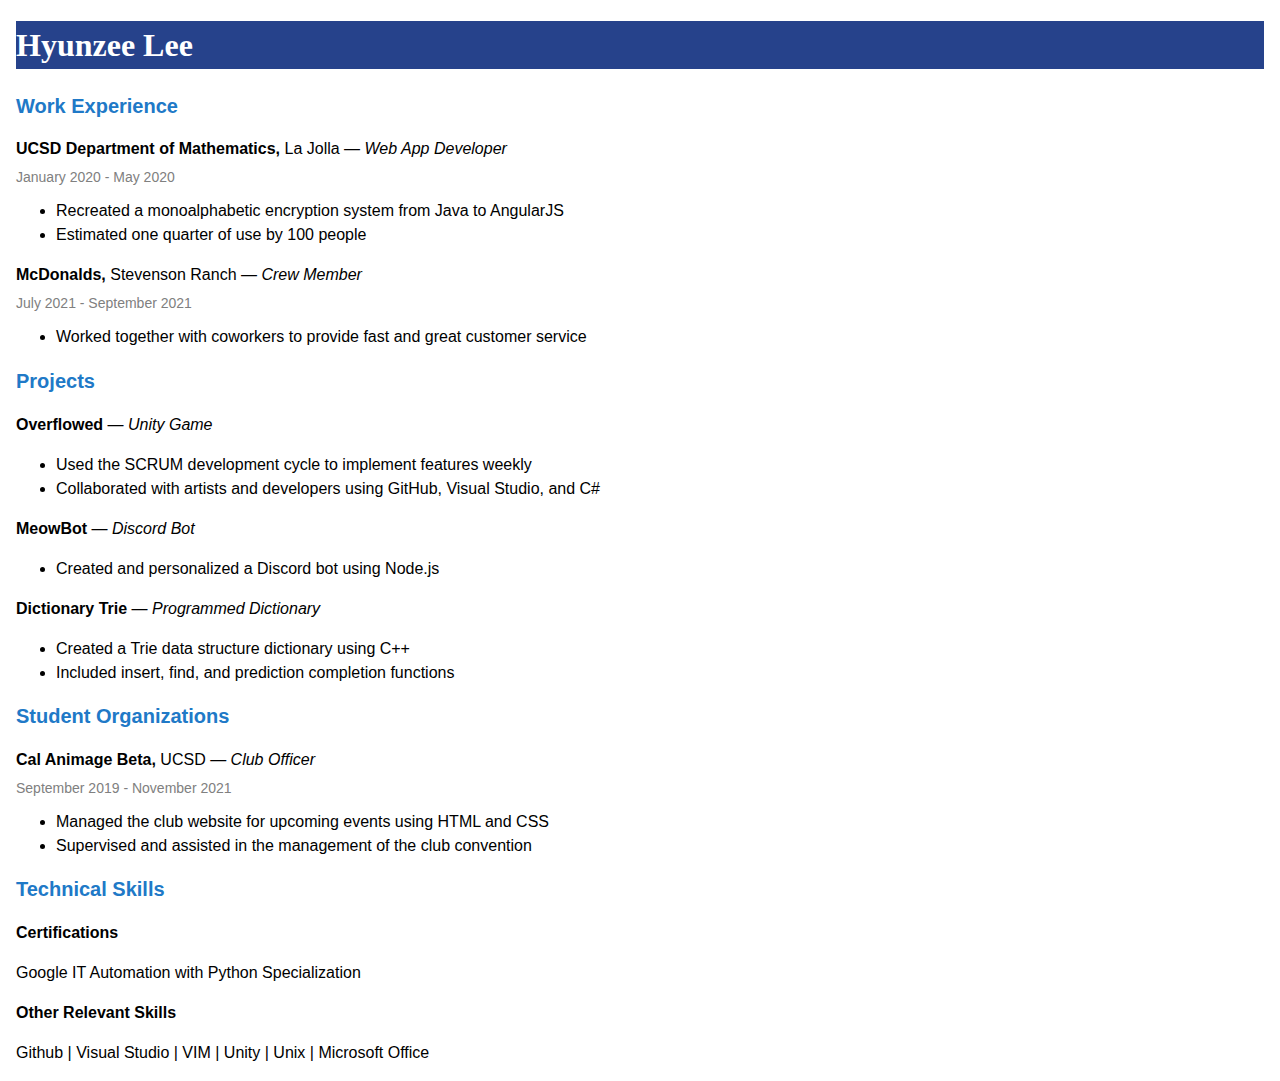
==== index.html @ 9cb50ca0 "Initial Commit with Temporary Resume" ====
<!DOCTYPE html>
<html lang="en">
  <head>
    <meta charset="utf-8" />
    <meta name="viewport" content="width=device-width, initial-scale=1" />
    <link rel="icon" href="https://glitch.com/favicon.ico" />

    <title>Portfolio Site</title>

    <!-- import the webpage's stylesheet -->
    <link rel="stylesheet" href="/style.css" />

    <!-- import the webpage's javascript file -->
    <script src="/script.js" defer></script>
  </head>
  <body>
    <!-- this is the start of content -->
    <h1>Hyunzee Lee</h1>

    <!-- Work experience -->
    <h2>Work Experience</h2>

    <h3>
      UCSD Department of Mathematics,
      <span style="font-weight: normal">
        La Jolla — <i>Web App Developer</i>
      </span>
    </h3>
    <h4>January 2020 - May 2020</h4>
    <ul>
      <li>
        Recreated a monoalphabetic encryption system from Java to AngularJS
      </li>
      <li>Estimated one quarter of use by 100 people</li>
    </ul>

    <h3>
      McDonalds,
      <span style="font-weight: normal">
        Stevenson Ranch — <i>Crew Member</i>
      </span>
    </h3>
    <h4>July 2021 - September 2021</h4>
    <ul>
      <li>
        Worked together with coworkers to provide fast and great customer
        service
      </li>
    </ul>

    <!-- Projects -->
    <h2>Projects</h2>

    <h3>
      Overflowed
      <span style="font-weight: normal"> — <i>Unity Game</i> </span>
    </h3>
    <ul>
      <li>Used the SCRUM development cycle to implement features weekly</li>
      <li>
        Collaborated with artists and developers using GitHub, Visual Studio,
        and C#
      </li>
    </ul>

    <h3>
      MeowBot
      <span style="font-weight: normal"> — <i>Discord Bot</i> </span>
    </h3>
    <ul>
      <li>Created and personalized a Discord bot using Node.js</li>
    </ul>

    <h3>
      Dictionary Trie
      <span style="font-weight: normal"> — <i>Programmed Dictionary</i> </span>
    </h3>
    <ul>
      <li>Created a Trie data structure dictionary using C++</li>
      <li>Included insert, find, and prediction completion functions</li>
    </ul>

    <!-- Student Organizations -->
    <h2>Student Organizations</h2>

    <h3>
      Cal Animage Beta,
      <span style="font-weight: normal"> UCSD — <i>Club Officer</i> </span>
    </h3>
    <h4>September 2019 - November 2021</h4>
    <ul>
      <li>Managed the club website for upcoming events using HTML and CSS</li>
      <li>Supervised and assisted in the management of the club convention</li>
    </ul>

    <!-- Technical Skills -->
    <h2>Technical Skills</h2>

    <h3>Certifications</h3>
    <p>Google IT Automation with Python Specialization</p>
    <h3>Other Relevant Skills</h3>
    <p>Github | Visual Studio | VIM | Unity | Unix | Microsoft Office</p>
  </body>
</html>
---- style.css ----
/* a minimalist set of CSS resets */

/* default to border-box */
html {
    box-sizing: border-box;
    font-size: 16px;
  }
  
  *, *:before, *:after {
    box-sizing: inherit;
  }
  
  /* adjust typography defaults */
  body {
    margin: 1rem;
    font-family: sans-serif;
    line-height: 1.5;
  }
  
  /* images and videos max out at full width */
  img,
  video {
    height: auto;
    max-width: 100%;
  }
  
  
  h1 {
    font-family: "Times New Roman", Times, serif;
    color: white;
    background-color: #26428B;
  }
  h2 {
    font-size: 20px;
    color: #2079C7;
  }
  h3 {
    font-size: 16px;
  }
  h4 {
    font-size: 14px;
    margin-top: -10px;
    margin-bottom: -5px;
    color: grey;
    font-weight: normal;
  }
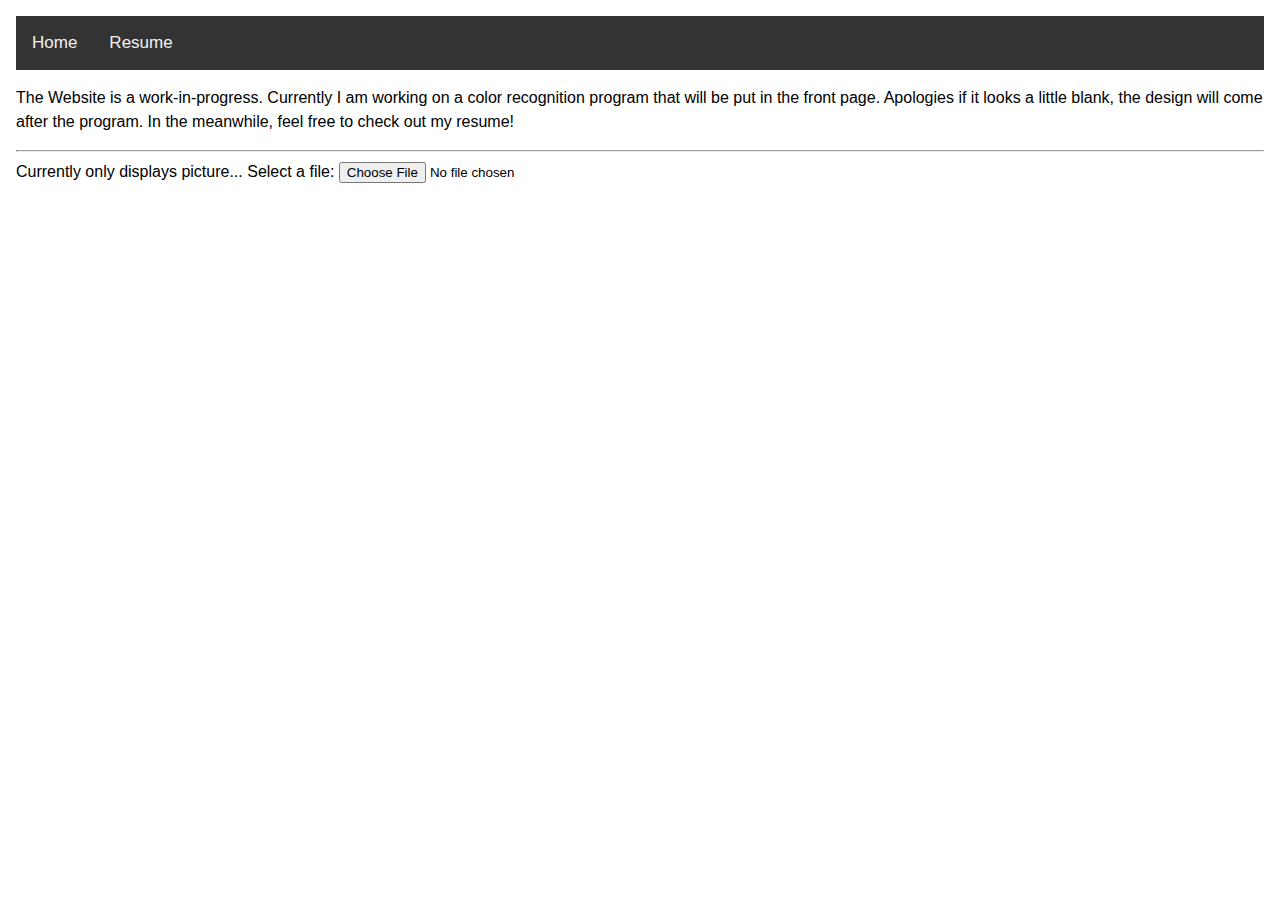
==== commit 3b83a46a: "Separated resume tab from home" ====
--- a/index.html
+++ b/index.html
@@ -12,93 +12,37 @@
 
     <!-- import the webpage's javascript file -->
     <script src="/script.js" defer></script>
+    <script src="htpps://ajax.googleapis.com/ajax/libs/jquery/2.2.0/jquery.min.js"></script>
   </head>
   <body>
-    <!-- this is the start of content -->
-    <h1>Hyunzee Lee</h1>
+    <!-- top nav bar -->
+    <div class="topnav">
+      <a href="/">Home</a>
+      <a href="resume.html">Resume</a>
+    </div>
 
-    <!-- Work experience -->
-    <h2>Work Experience</h2>
+    <button onclick="gotoTop()" id="topBtn" title="Go to top">Top</button>
 
-    <h3>
-      UCSD Department of Mathematics,
-      <span style="font-weight: normal">
-        La Jolla — <i>Web App Developer</i>
-      </span>
-    </h3>
-    <h4>January 2020 - May 2020</h4>
-    <ul>
-      <li>
-        Recreated a monoalphabetic encryption system from Java to AngularJS
-      </li>
-      <li>Estimated one quarter of use by 100 people</li>
-    </ul>
+    <p>
+      The Website is a work-in-progress. Currently I am working on a color
+      recognition program that will be put in the front page.  Apologies if it looks a little blank,
+      the design will come after the program. In the meanwhile,
+      feel free to check out my resume!
+    </p>
+<hr />
+    
+    Currently only displays picture...
+    <!-- File selection -->
+    <label for="myfile">Select a file:</label>
+    <input
+      type="file"
+      id="myfile"
+      name="myfile"
+      onchange="onFileSelected(event)"
+    />
+    <img id="fileImg" height="100" />
 
-    <h3>
-      McDonalds,
-      <span style="font-weight: normal">
-        Stevenson Ranch — <i>Crew Member</i>
-      </span>
-    </h3>
-    <h4>July 2021 - September 2021</h4>
-    <ul>
-      <li>
-        Worked together with coworkers to provide fast and great customer
-        service
-      </li>
-    </ul>
-
-    <!-- Projects -->
-    <h2>Projects</h2>
-
-    <h3>
-      Overflowed
-      <span style="font-weight: normal"> — <i>Unity Game</i> </span>
-    </h3>
-    <ul>
-      <li>Used the SCRUM development cycle to implement features weekly</li>
-      <li>
-        Collaborated with artists and developers using GitHub, Visual Studio,
-        and C#
-      </li>
-    </ul>
-
-    <h3>
-      MeowBot
-      <span style="font-weight: normal"> — <i>Discord Bot</i> </span>
-    </h3>
-    <ul>
-      <li>Created and personalized a Discord bot using Node.js</li>
-    </ul>
-
-    <h3>
-      Dictionary Trie
-      <span style="font-weight: normal"> — <i>Programmed Dictionary</i> </span>
-    </h3>
-    <ul>
-      <li>Created a Trie data structure dictionary using C++</li>
-      <li>Included insert, find, and prediction completion functions</li>
-    </ul>
-
-    <!-- Student Organizations -->
-    <h2>Student Organizations</h2>
-
-    <h3>
-      Cal Animage Beta,
-      <span style="font-weight: normal"> UCSD — <i>Club Officer</i> </span>
-    </h3>
-    <h4>September 2019 - November 2021</h4>
-    <ul>
-      <li>Managed the club website for upcoming events using HTML and CSS</li>
-      <li>Supervised and assisted in the management of the club convention</li>
-    </ul>
-
-    <!-- Technical Skills -->
-    <h2>Technical Skills</h2>
-
-    <h3>Certifications</h3>
-    <p>Google IT Automation with Python Specialization</p>
-    <h3>Other Relevant Skills</h3>
-    <p>Github | Visual Studio | VIM | Unity | Unix | Microsoft Office</p>
+    <script></script>
+    <p id="color"></p>
   </body>
 </html>
--- a/style.css
+++ b/style.css
@@ -2,45 +2,107 @@
 
 /* default to border-box */
 html {
-    box-sizing: border-box;
-    font-size: 16px;
-  }
-  
-  *, *:before, *:after {
-    box-sizing: inherit;
-  }
-  
-  /* adjust typography defaults */
-  body {
-    margin: 1rem;
-    font-family: sans-serif;
-    line-height: 1.5;
-  }
-  
-  /* images and videos max out at full width */
-  img,
-  video {
-    height: auto;
-    max-width: 100%;
-  }
-  
-  
-  h1 {
-    font-family: "Times New Roman", Times, serif;
-    color: white;
-    background-color: #26428B;
-  }
-  h2 {
-    font-size: 20px;
-    color: #2079C7;
-  }
-  h3 {
-    font-size: 16px;
-  }
-  h4 {
-    font-size: 14px;
-    margin-top: -10px;
-    margin-bottom: -5px;
-    color: grey;
-    font-weight: normal;
-  }+  box-sizing: border-box;
+  font-size: 16px;
+}
+
+*,
+*:before,
+*:after {
+  box-sizing: inherit;
+}
+
+/* adjust typography defaults */
+body {
+  margin: 1rem;
+  font-family: sans-serif;
+  line-height: 1.5;
+}
+
+/* images and videos max out at full width */
+img,
+video {
+  height: auto;
+  max-width: 100%;
+}
+
+h2 {
+  font-size: 20px;
+  color: #2079c7;
+}
+h3 {
+  font-size: 16px;
+}
+h4 {
+  font-size: 14px;
+  margin-top: -10px;
+  margin-bottom: -5px;
+  color: grey;
+  font-weight: normal;
+}
+
+.row {
+  display: flex;
+}
+
+.column {
+  float: left;
+}
+
+.left {
+  width: 75%;
+  margin-left: 50px;
+}
+
+.right {
+  width: 25%;
+  background-color: #cfe2f3;
+}
+
+.topResume {
+  font-weight: bold;
+  font-family: "Times New Roman", Times, serif;
+  font-size: 36px;
+  color: white;
+  background-color: #26428b;
+}
+
+a.no-underline,
+a.no-underline:visited {
+  text-decoration: none;
+}
+
+#topBtn {
+  display: none; /* Hidden by default */
+  position: fixed; /* Fixed/sticky position */
+  bottom: 20px; /* Place the button at the bottom of the page */
+  right: 30px; /* Place the button 30px from the right */
+  z-index: 99; /* Make sure it does not overlap */
+  border: none; /* Remove borders */
+  outline: none; /* Remove outline */
+  background-color: red; /* Set a background color */
+  color: white; /* Text color */
+  cursor: pointer; /* Add a mouse pointer on hover */
+  padding: 15px; /* Some padding */
+  border-radius: 10px; /* Rounded corners */
+  font-size: 18px; /* Increase font size */
+}
+
+.topnav {
+  background-color: #333333;
+  overflow: hidden;
+}
+
+.topnav a {
+  float: left;
+  color: #f2f2f2;
+  text-align: center;
+  padding: 14px 16px;
+  text-decoration: none;
+  font-size: 17px;
+}
+
+.topnav a:hover {
+  background-color: #dddddd;
+  color: black;
+}